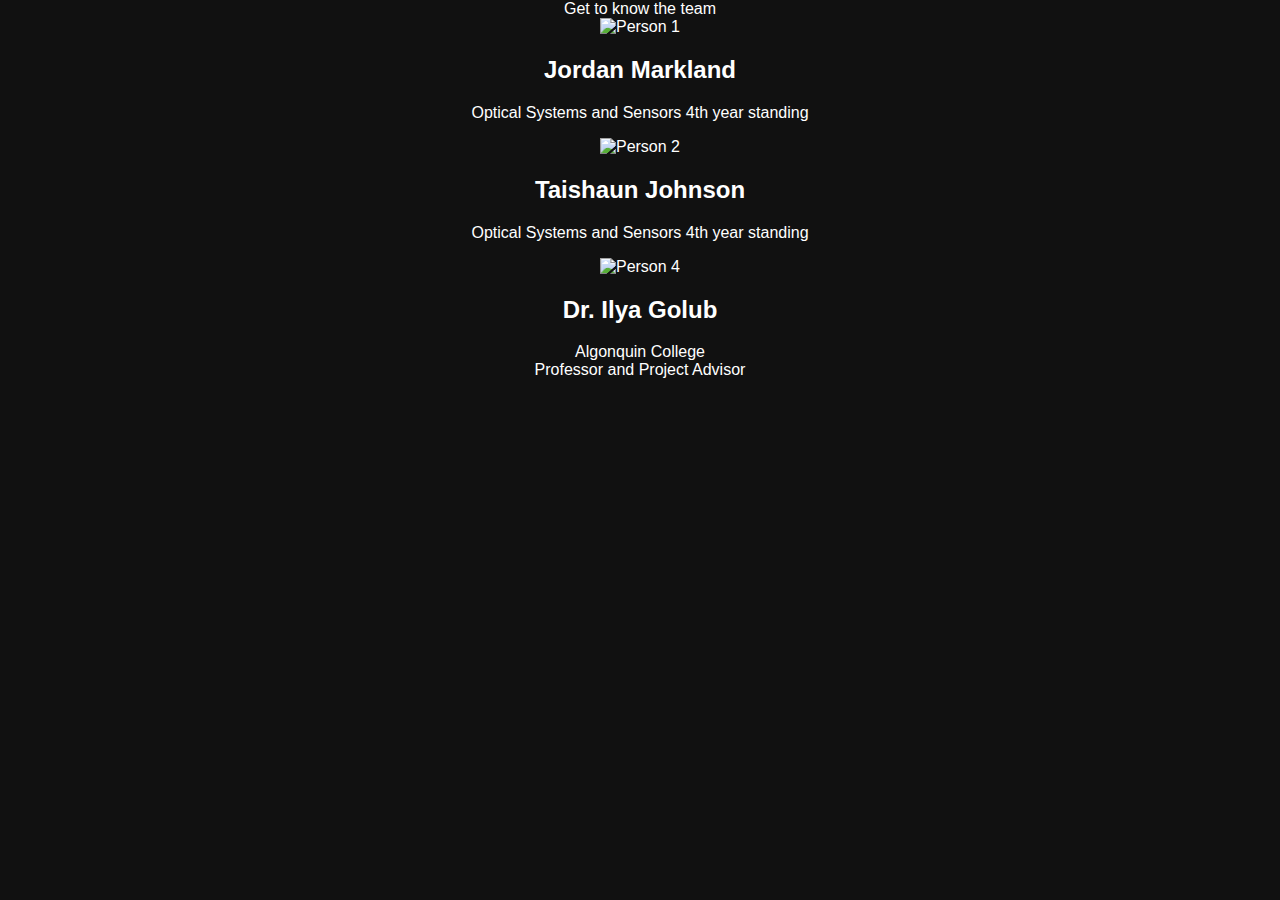
==== contact.html @ 67fa9ef5 "Create contact.html" ====
<!DOCTYPE html>
<html lang="en">
<head>
    <meta charset="UTF-8">
    <meta name="viewport" content="width=device-width, initial-scale=1.0">
    <title> About Us </title>
    <link rel="stylesheet" href="styles.css">
</head>
<body>
    <div class="banner">Get to know the team </div>
    <div class="container">
        <div class="profile">
            <img src="image1.jpg" alt="Person 1">
            <h2>Jordan Markland</h2>
            <p>Optical Systems and Sensors 4th year standing</p>
            <!--<a href="#">LinkedIn</a>-->
        </div>
        <div class="profile">
            <img src="image2.jpg" alt="Person 2">
            <h2>Taishaun Johnson</h2>
            <p>Optical Systems and Sensors 4th year standing</p>
            <!--<a href="#">LinkedIn</a>-->
        </div>
    </div>
    <div class="container">
        <div class="profile">
            <img src="image4.jpg" alt="Person 4">
            <h2>Dr. Ilya Golub </h2>
            <p>Algonquin College<br>Professor and Project Advisor</p>
             <!--<a href="#">LinkedIn</a>-->
        </div>
      
    </div>
</body>
</html>
---- styles.css ----
/* General Page Styles */
body {
    font-family: Arial, sans-serif;
    margin: 0;
    padding: 0;
    background-color: #111;
    color: white;
    text-align: center;
}

/* Header Styles */
header {
    background: #222;
    padding: 20px;
}

/* Navigation Menu */
nav ul {
    list-style-type: none;
    padding: 0;
    margin: 0;
    display: flex;
    justify-content: center;
    background: #333;
}

nav ul li {
    margin: 10px;
}

nav ul li a {
    color: white;
    text-decoration: none;
}

/* Section Styles */
section {
    padding: 20px;
    margin: 20px;
}

/* Footer */
footer {
    background: #222;
    padding: 10px;
    margin-top: 20px;
}

/* Gallery */
.design-gallery {
    text-align: center;
}

.gallery {
    display: flex;
    flex-wrap: wrap;
    justify-content: center;
    gap: 20px;
}

.gallery figure {
    background: white;
    padding: 10px;
    box-shadow: 0 0 5px rgba(0, 0, 0, 0.1);
    border-radius: 5px;
    text-align: center;
}

.gallery img {
    max-width: 100%;
    height: auto;
    cursor: pointer;
    transition: transform 0.3s;
    border-radius: 5px;
}

.gallery img:hover {
    transform: scale(1.05);
}

/* Lightbox Modal */
.modal {
    display: none;
    position: fixed;
    z-index: 1000;
    padding-top: 60px;
    left: 0;
    top: 0;
    width: 100%;
    height: 100%;
    background-color: rgba(0, 0, 0, 0.8);
}

.modal-content {
    margin: auto;
    display: block;
    max-width: 80%;
    border-radius: 5px;
}

.close {
    position: absolute;
    top: 15px;
    right: 30px;
    color: white;
    font-size: 30px;
    font-weight: bold;
    cursor: pointer;
}

/* Mobile Responsive */
@media screen and (max-width: 600px) {
    .gallery {
        flex-direction: column;
        align-items: center;
    }
}
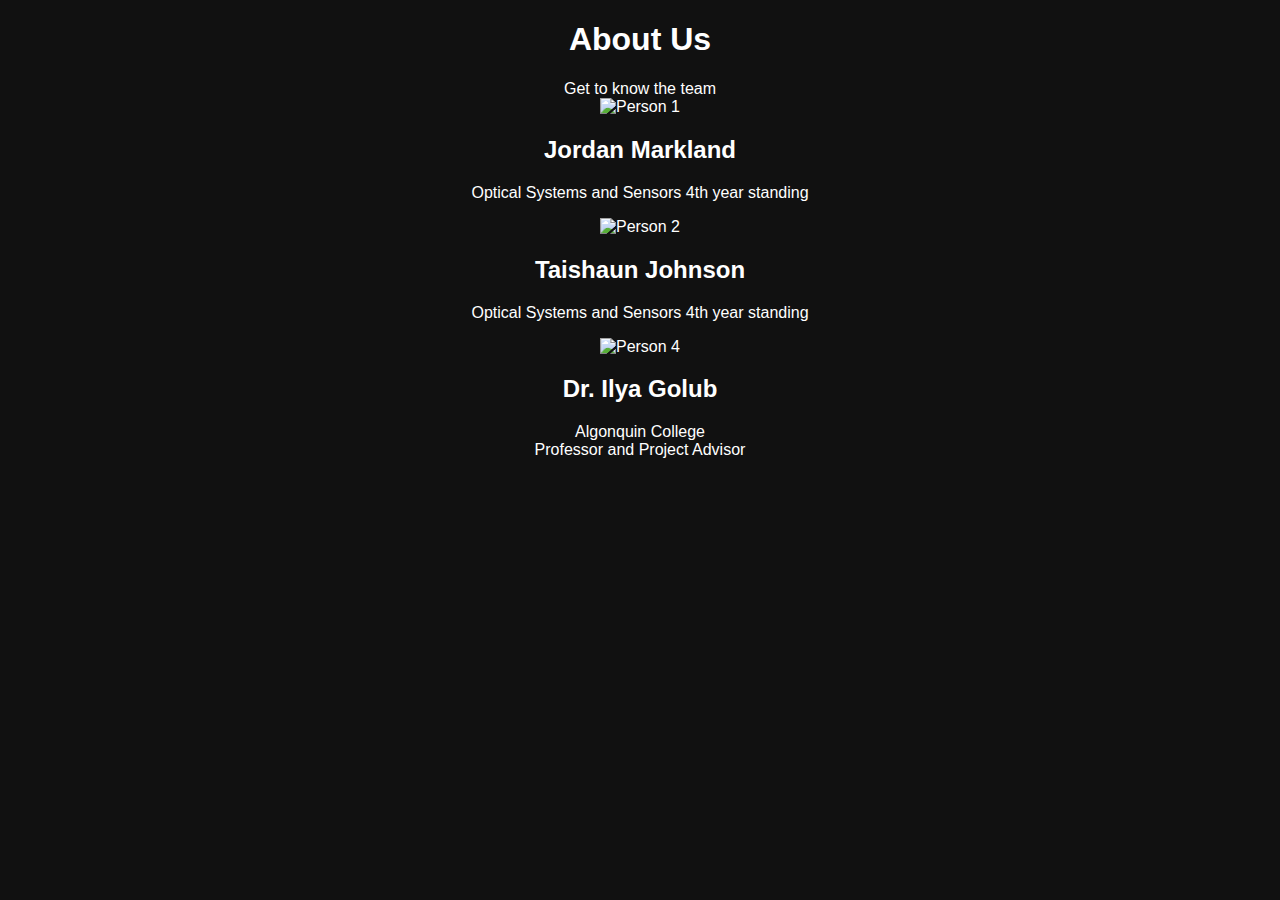
==== commit c7675a05: "Update contact.html" ====
--- a/contact.html
+++ b/contact.html
@@ -7,6 +7,7 @@
     <link rel="stylesheet" href="styles.css">
 </head>
 <body>
+     <h1> About Us </h1>
     <div class="banner">Get to know the team </div>
     <div class="container">
         <div class="profile">
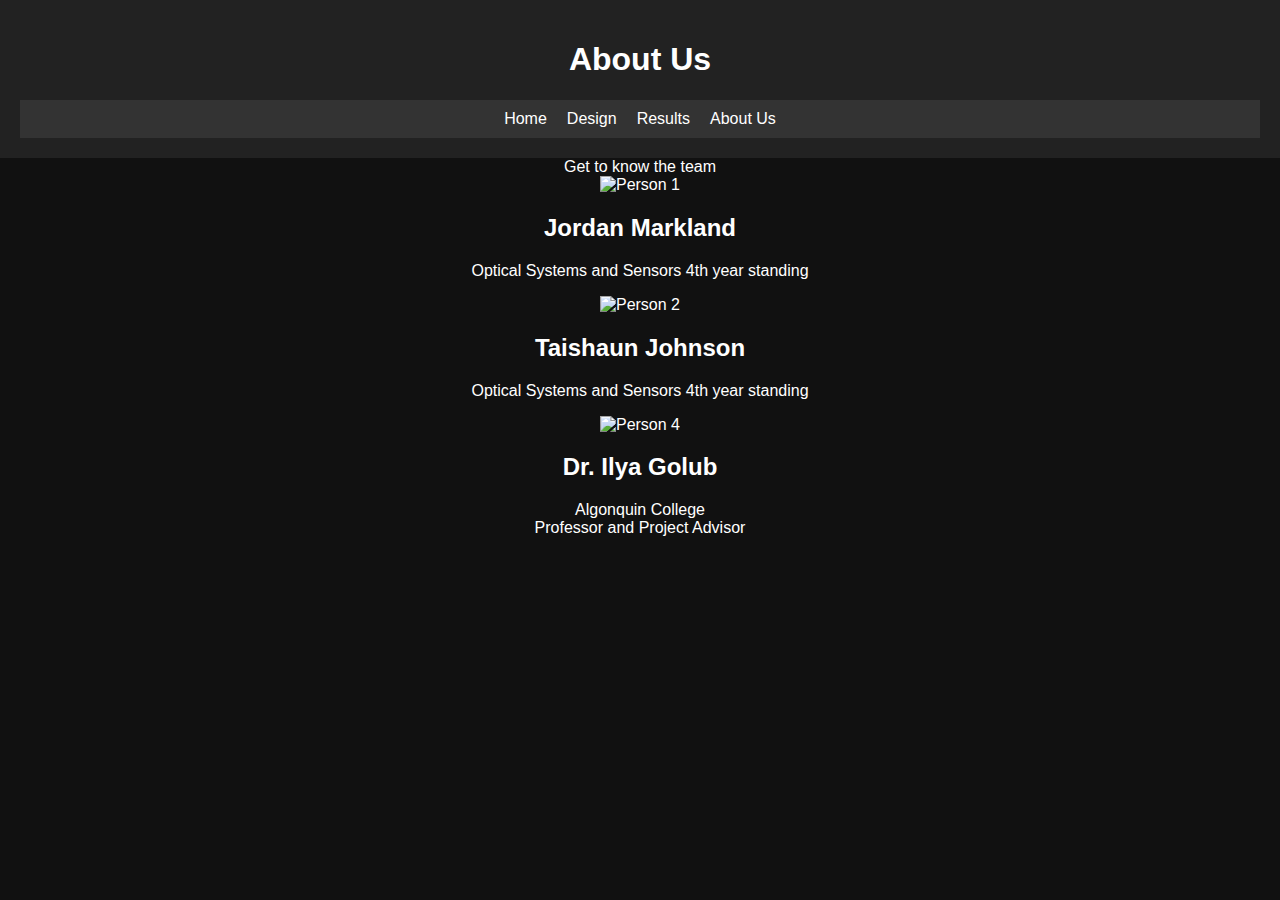
==== commit 3bf42180: "Update contact.html" ====
--- a/contact.html
+++ b/contact.html
@@ -7,7 +7,18 @@
     <link rel="stylesheet" href="styles.css">
 </head>
 <body>
+    <header>
      <h1> About Us </h1>
+    <nav>
+            <ul>
+                <li><a href="index.html">Home</a></li>
+                <li><a href="design.html">Design</a></li>
+                <li><a href="results.html">Results</a></li>
+                <li><a href="contact.html">About Us</a></li>
+            </ul>
+        </nav>
+    </header>
+ <main>
     <div class="banner">Get to know the team </div>
     <div class="container">
         <div class="profile">
@@ -32,5 +43,6 @@
         </div>
       
     </div>
+<main>
 </body>
 </html>
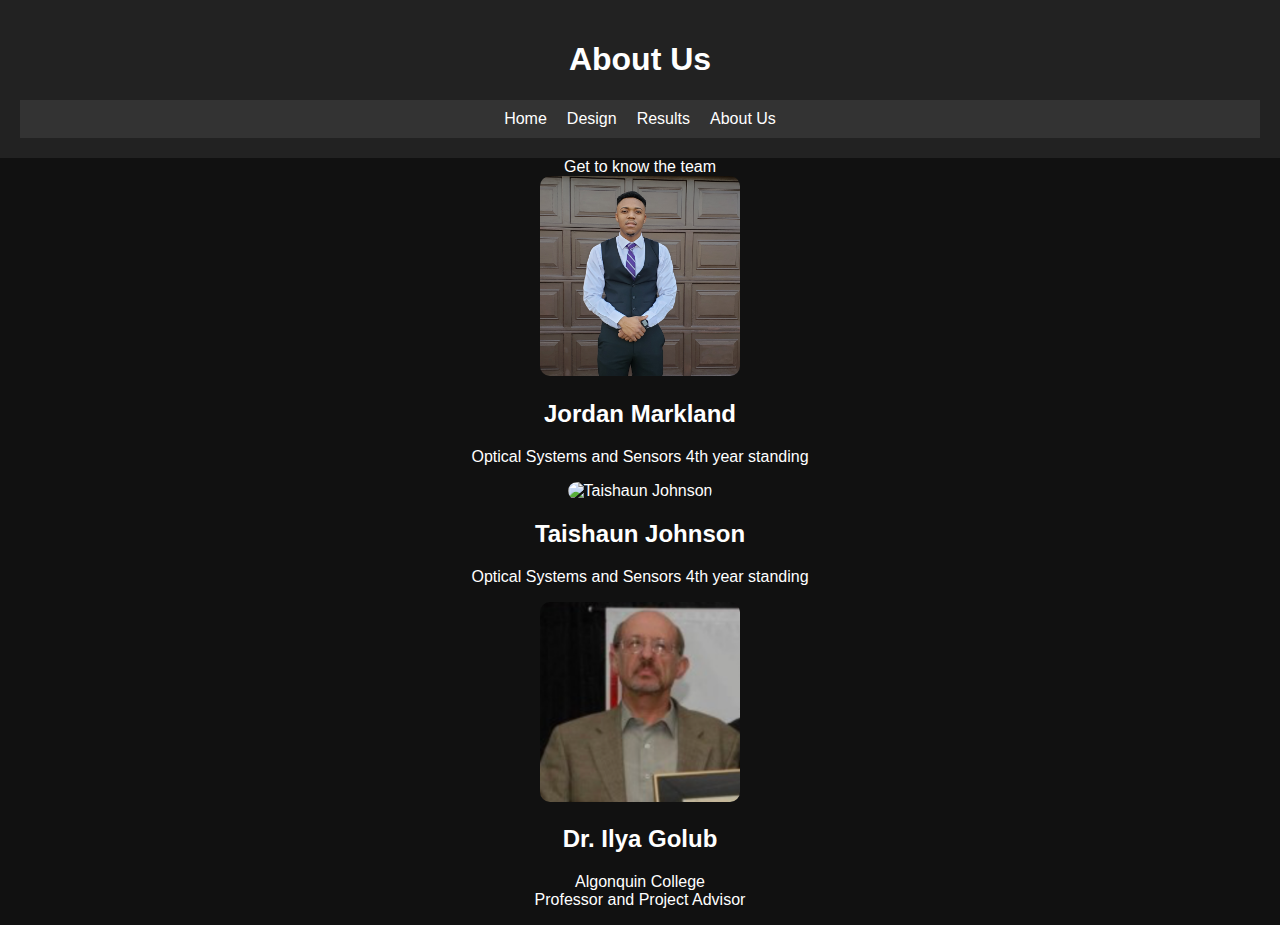
==== commit b9afbd93: "Update contact.html" ====
--- a/contact.html
+++ b/contact.html
@@ -5,11 +5,19 @@
     <meta name="viewport" content="width=device-width, initial-scale=1.0">
     <title> About Us </title>
     <link rel="stylesheet" href="styles.css">
+    <style>
+        .profile img {
+            width: 200px; /* Adjust as needed */
+            height: 200px;
+            object-fit: cover;
+            border-radius: 10px; /* Optional for rounded corners */
+        }
+    </style>
 </head>
 <body>
     <header>
-     <h1> About Us </h1>
-    <nav>
+        <h1> About Us </h1>
+        <nav>
             <ul>
                 <li><a href="index.html">Home</a></li>
                 <li><a href="design.html">Design</a></li>
@@ -18,31 +26,27 @@
             </ul>
         </nav>
     </header>
- <main>
-    <div class="banner">Get to know the team </div>
-    <div class="container">
-        <div class="profile">
-            <img src="image1.jpg" alt="Person 1">
-            <h2>Jordan Markland</h2>
-            <p>Optical Systems and Sensors 4th year standing</p>
-            <!--<a href="#">LinkedIn</a>-->
+    <main>
+        <div class="banner">Get to know the team</div>
+        <div class="container">
+            <div class="profile">
+                <img src="jordan.png" alt="Jordan Markland">
+                <h2>Jordan Markland</h2>
+                <p>Optical Systems and Sensors 4th year standing</p>
+            </div>
+            <div class="profile">
+                <img src="taishaun.png" alt="Taishaun Johnson">
+                <h2>Taishaun Johnson</h2>
+                <p>Optical Systems and Sensors 4th year standing</p>
+            </div>
         </div>
-        <div class="profile">
-            <img src="image2.jpg" alt="Person 2">
-            <h2>Taishaun Johnson</h2>
-            <p>Optical Systems and Sensors 4th year standing</p>
-            <!--<a href="#">LinkedIn</a>-->
+        <div class="container">
+            <div class="profile">
+                <img src="golub.png" alt="Dr. Ilya Golub">
+                <h2>Dr. Ilya Golub</h2>
+                <p>Algonquin College<br>Professor and Project Advisor</p>
+            </div>
         </div>
-    </div>
-    <div class="container">
-        <div class="profile">
-            <img src="image4.jpg" alt="Person 4">
-            <h2>Dr. Ilya Golub </h2>
-            <p>Algonquin College<br>Professor and Project Advisor</p>
-             <!--<a href="#">LinkedIn</a>-->
-        </div>
-      
-    </div>
-<main>
+    </main>
 </body>
 </html>
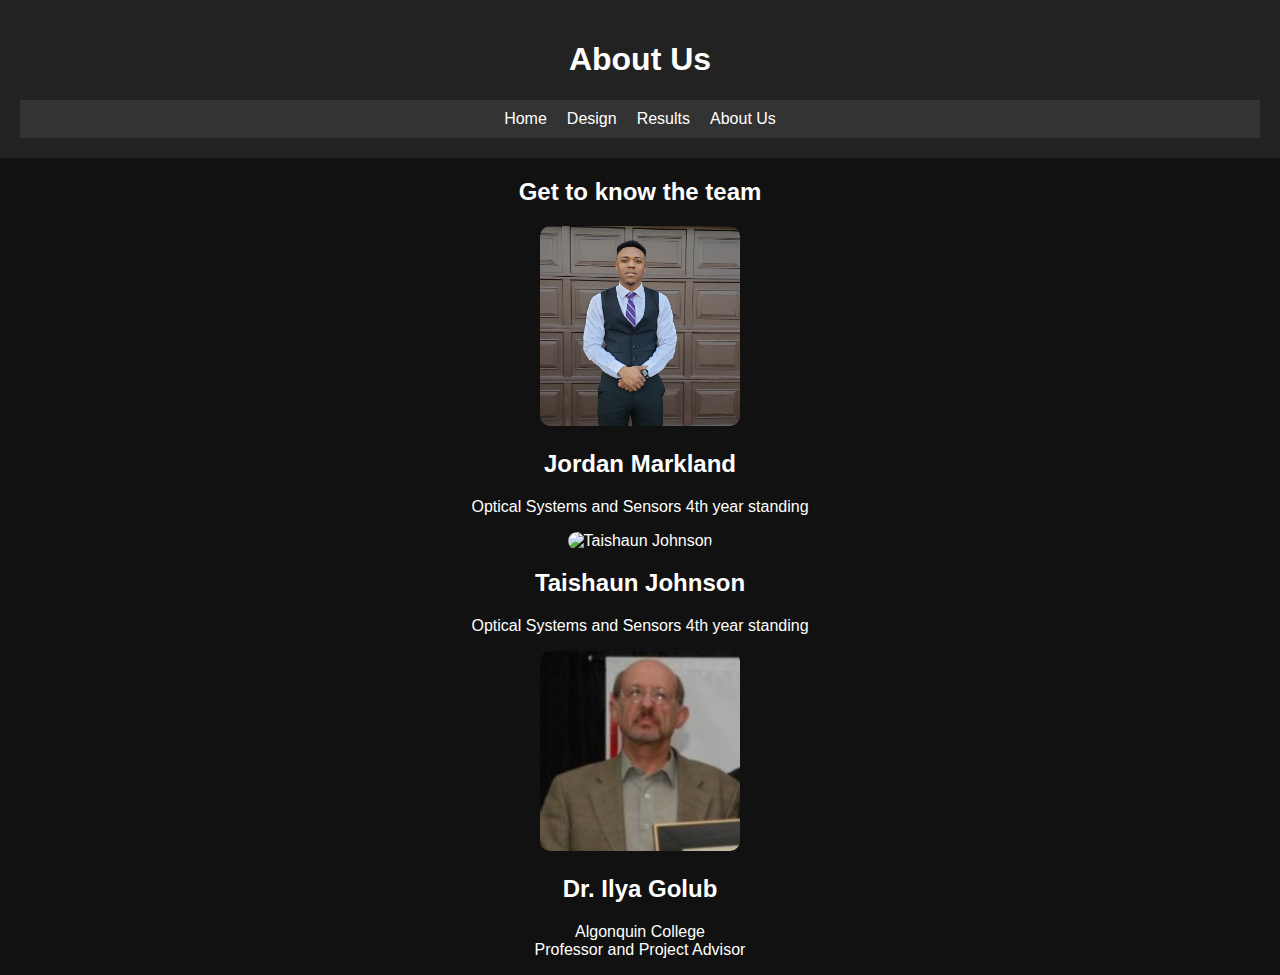
==== commit 24382259: "Update contact.html" ====
--- a/contact.html
+++ b/contact.html
@@ -27,7 +27,7 @@
         </nav>
     </header>
     <main>
-        <div class="banner">Get to know the team</div>
+        <div class="banner"><h2>Get to know the team</h2></div>
         <div class="container">
             <div class="profile">
                 <img src="jordan.png" alt="Jordan Markland">
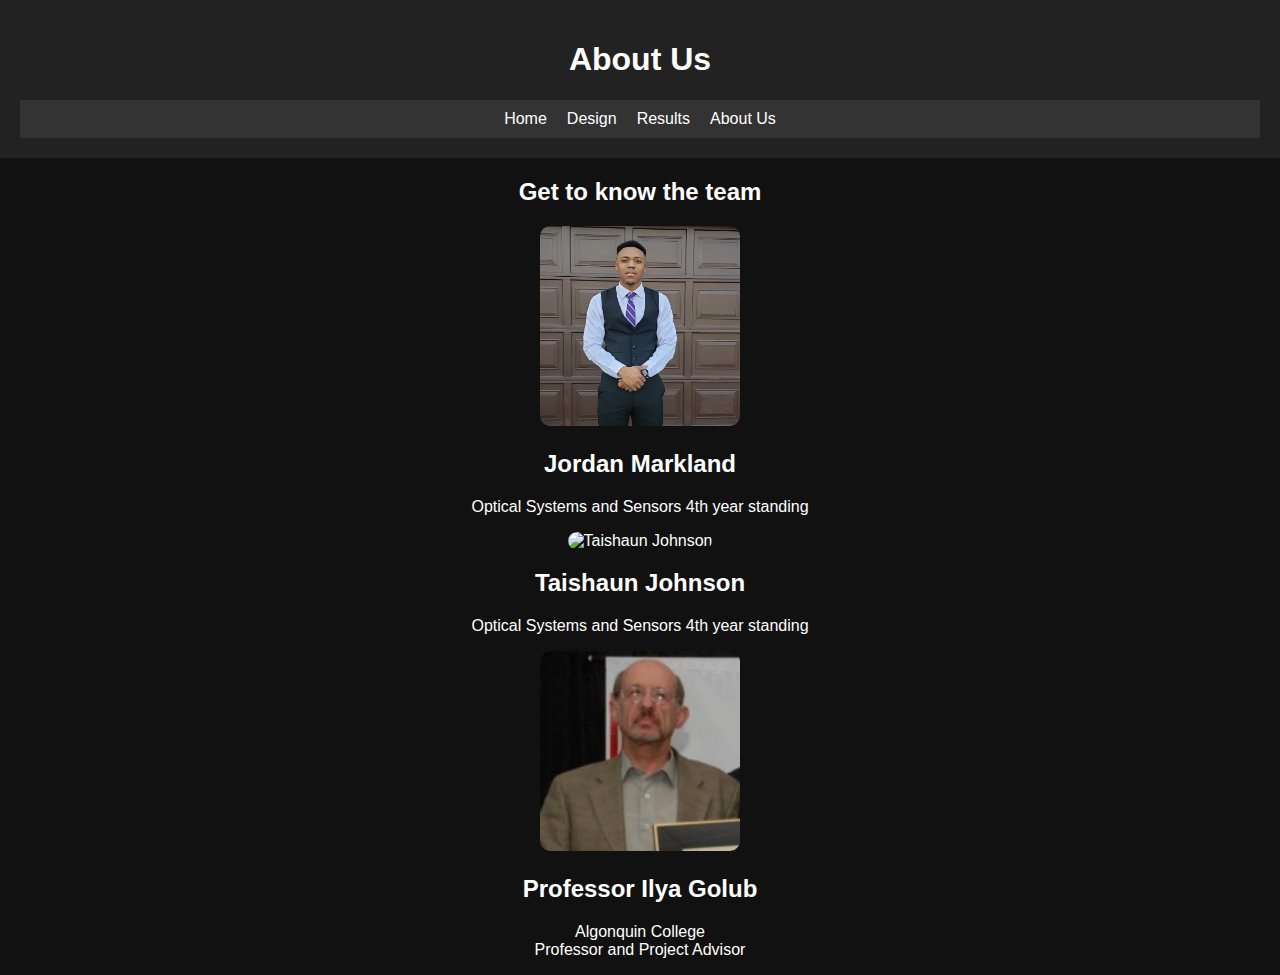
==== commit be36632a: "Update contact.html" ====
--- a/contact.html
+++ b/contact.html
@@ -43,7 +43,7 @@
         <div class="container">
             <div class="profile">
                 <img src="golub.png" alt="Dr. Ilya Golub">
-                <h2>Dr. Ilya Golub</h2>
+                <h2>Professor Ilya Golub</h2>
                 <p>Algonquin College<br>Professor and Project Advisor</p>
             </div>
         </div>
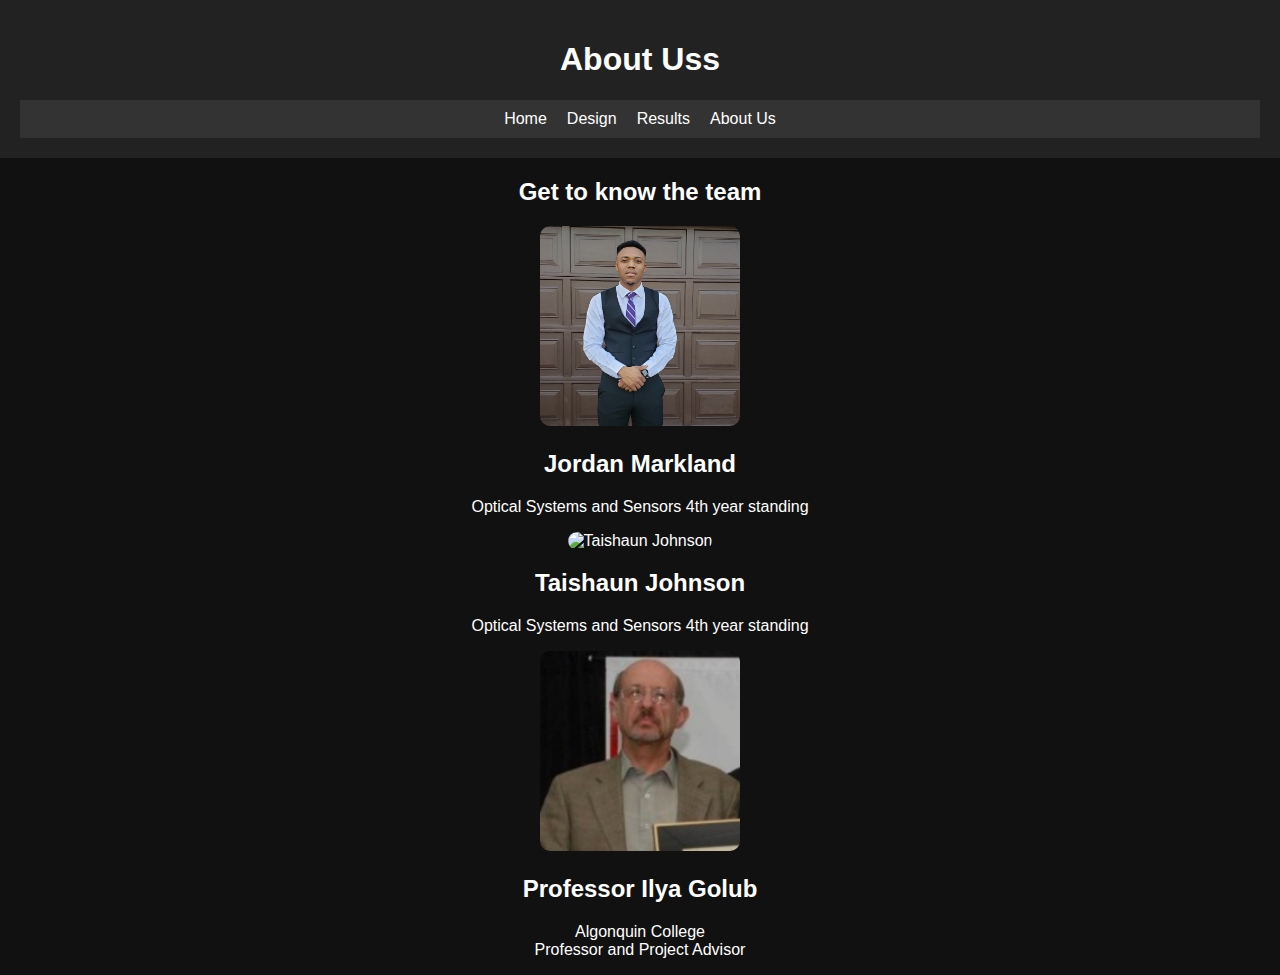
==== commit 6f8ae447: "Update contact.html" ====
--- a/contact.html
+++ b/contact.html
@@ -16,7 +16,7 @@
 </head>
 <body>
     <header>
-        <h1> About Us </h1>
+        <h1> About Uss </h1>
         <nav>
             <ul>
                 <li><a href="index.html">Home</a></li>
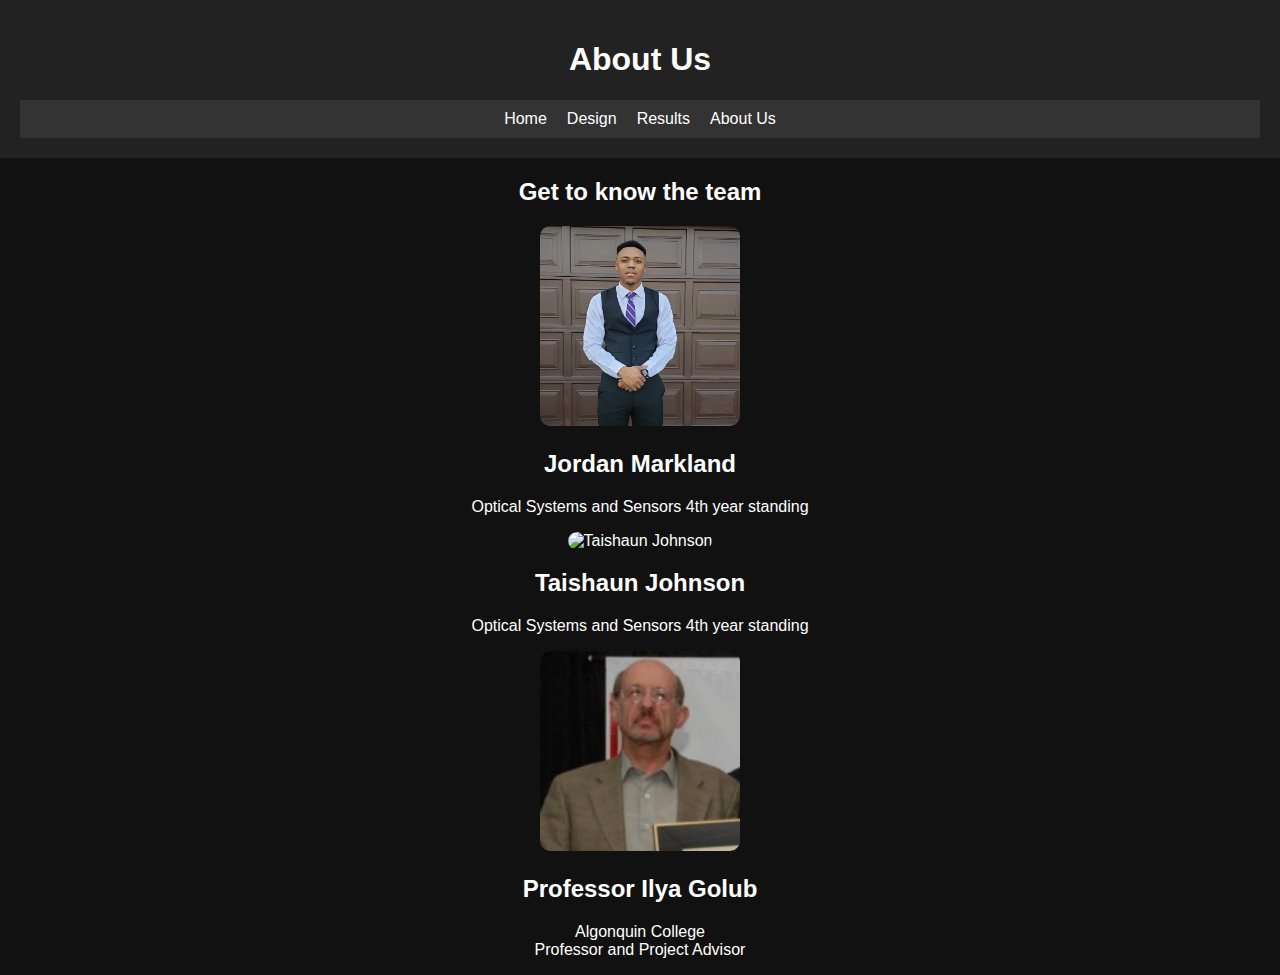
==== commit 808d547b: "Update contact.html" ====
--- a/contact.html
+++ b/contact.html
@@ -16,7 +16,7 @@
 </head>
 <body>
     <header>
-        <h1> About Uss </h1>
+        <h1> About Us </h1>
         <nav>
             <ul>
                 <li><a href="index.html">Home</a></li>
